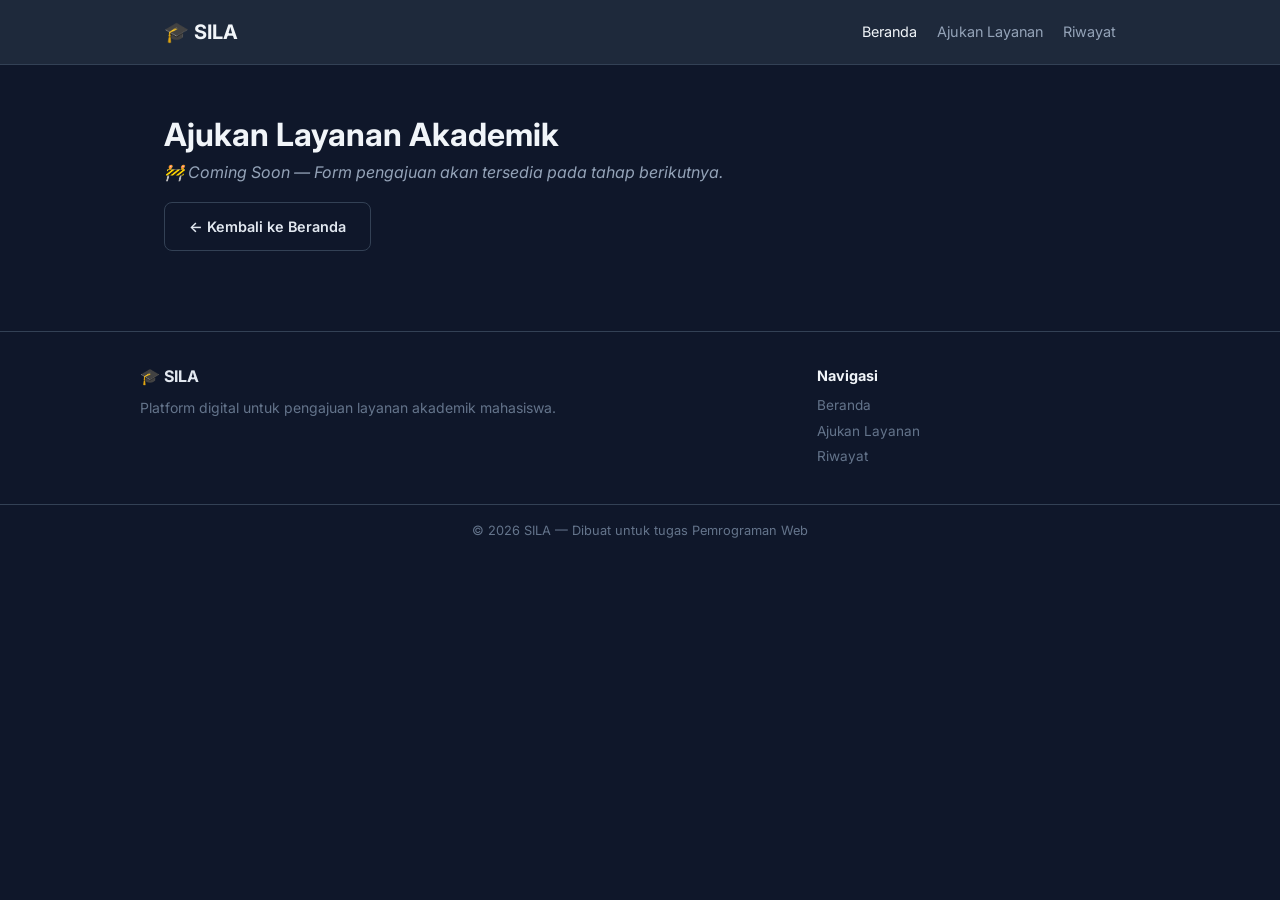
==== layanan.html @ 9aa486f9 "Setup Awal : Menambahkan file HTML dan CSS" ====
<!doctype html>
<html lang="id">
  <head>
    <meta charset="UTF-8" />
    <meta name="viewport" content="width=device-width, initial-scale=1.0" />
    <title>Ajukan Layanan — SILA</title>
    <link rel="preconnect" href="https://fonts.googleapis.com" />
    <link rel="preconnect" href="https://fonts.gstatic.com" crossorigin />
    <link
      href="https://fonts.googleapis.com/css2?family=Inter:wght@400;600;700&display=swap"
      rel="stylesheet"
    />
    <link rel="stylesheet" href="css/style.css" />
  </head>

  <body>
    <!-- HEADER & NAVIGASI -->
    <header class="navbar">
      <div class="container navbar-inner">
        <a href="index.html" class="logo">🎓 SILA</a>
        <nav>
          <a href="index.html" class="active">Beranda</a>
          <a href="layanan.html">Ajukan Layanan</a>
          <a href="riwayat.html">Riwayat</a>
        </nav>
      </div>
    </header>

    <main>
      <section class="section">
        <div class="container">
          <h1>Ajukan Layanan Akademik</h1>
          <p class="section-desc">
            <em
              >🚧 Coming Soon — Form pengajuan akan tersedia pada tahap
              berikutnya.</em
            >
          </p>
          <a href="index.html" class="btn btn-outline">← Kembali ke Beranda</a>
        </div>
      </section>
    </main>

    <footer class="footer">
      <div class="container footer-inner">
        <div>
          <strong>🎓 SILA</strong>
          <p>Platform digital untuk pengajuan layanan akademik mahasiswa.</p>
        </div>
        <div>
          <h4>Navigasi</h4>
          <a href="index.html">Beranda</a>
          <a href="layanan.html">Ajukan Layanan</a>
          <a href="riwayat.html">Riwayat</a>
        </div>
      </div>
      <div class="footer-bottom">
        <div class="container">
          <p>&copy; 2026 SILA — Dibuat untuk tugas Pemrograman Web</p>
        </div>
      </div>
    </footer>
  </body>
</html>
---- css/style.css ----
/* ================================
   CSS DASAR — SILA
   ================================ */

* {
  margin: 0;
  padding: 0;
  box-sizing: border-box;
}

body {
  background-color: #0f172a;
  color: #e2e8f0;
  padding-top: 60px;
}

h1,
h2,
h3 {
  color: #f1f5f9;
}

a {
  color: #60a5fa;
  text-decoration: none;
}

a:hover {
  color: #93c5fd;
}

hr {
  border: none;
  border-top: 1px solid #334155;
}

/* ================================
   CSS LANJUTAN — SILA
   ================================ */

body {
  font-family: "Inter", sans-serif;
  font-size: 16px;
  line-height: 1.6;
}

h1 {
  font-size: 2rem;
  font-weight: 700;
}

h2 {
  font-size: 1.5rem;
  font-weight: 700;
  margin-bottom: 8px;
}

h3 {
  font-size: 1.1rem;
  font-weight: 600;
  margin-bottom: 4px;
}

.section-desc {
  color: #94a3b8;
  margin-bottom: 16px;
}

/* ================================
   PAGE LAYOUT — SILA
   ================================ */

/* --------------------------------
   Container
   Membatasi lebar konten maksimum 1000px
   dan mengatur posisinya agar selalu
   di tengah halaman (margin: 0 auto).
   -------------------------------- */
.container {
  max-width: 1000px;
  margin: 0 auto;
  /* tengah horizontal */
  padding: 0 24px;
  /* ruang kiri & kanan */
}

/* --------------------------------
   Navbar (Bilah Navigasi) — menggunakan Flexbox
   Flexbox mengatur elemen anak secara baris (row).
   justify-content: space-between → logo kiri, nav kanan.
   align-items: center → sejajar secara vertikal.
   -------------------------------- */
.navbar {
  background-color: #1e293b;
  border-bottom: 1px solid #334155;
  padding: 16px 0;
  position: fixed;
  /* Menempel di layar atas */
  width: 100%;
  left: 0;
  top: 0;
  z-index: 1000;
  /* Memastikan selalu berada di paling atas halaman index */
}

.navbar-inner {
  display: flex;
  /* aktifkan flexbox */
  justify-content: space-between;
  /* logo vs menu berjauhan */
  align-items: center;
  /* sejajar vertikal */
}

/* Logo: teks brand di pojok kiri */
.logo {
  font-size: 1.25rem;
  font-weight: 700;
  color: #f1f5f9;
}

/* Link navigasi berwarna abu dan memberi jarak kiri */
nav a {
  margin-left: 16px;
  color: #94a3b8;
  font-size: 0.9rem;
}

/* Link aktif / hover jadi berwarna putih */
nav a:hover,
nav a.active {
  color: #f1f5f9;
}

/* --------------------------------
   Hero Section
   Bagian pembuka halaman yang mencolok,
   biasanya memuat judul besar dan tombol aksi.
   -------------------------------- */
.hero {
  padding: 64px 0;
  text-align: center;
}

.hero h1 {
  font-size: 2.25rem;
  /* = 36px, ukuran besar */
  margin-bottom: 16px;
}

.hero p {
  color: #94a3b8;
  margin-bottom: 24px;
}

/* --------------------------------
   Tombol (Buttons)
   .btn    → gaya dasar semua tombol.
   .btn-primary → tombol utama (biru, solid).
   .btn-outline → tombol sekunder (hanya border).
   -------------------------------- */
.hero-buttons {
  display: flex;
  justify-content: center;
  gap: 12px;
  /* jarak antar tombol */
}

.btn {
  display: inline-block;
  padding: 12px 24px;
  border-radius: 8px;
  font-size: 0.9rem;
  font-weight: 600;
}

/* Tombol solid biru */
.btn-primary {
  background-color: #2563eb;
  color: #fff;
}

.btn-primary:hover {
  background-color: #1d4ed8;
  /* biru lebih gelap saat hover */
  color: #fff;
}

/* Tombol outline (hanya border, tanpa background) */
.btn-outline {
  border: 1px solid #334155;
  color: #e2e8f0;
}

.btn-outline:hover {
  background-color: #1e293b;
  color: #f1f5f9;
}

/* Blok konten dengan garis atas sebagai pemisah antar section */
.section {
  padding: 48px 0;
  border-top: 1px solid #334155;
}

/* --------------------------------
   Cards Grid — menggunakan CSS Grid
   grid-template-columns: 1fr 1fr → 2 kolom sama lebar.
   gap: jarak antar kartu.
   -------------------------------- */
.cards-grid {
  display: grid;
  grid-template-columns: 1fr 1fr;
  /* 2 kolom */
  gap: 16px;
  margin-top: 16px;
}

/* Kartu individual */
.card {
  background-color: #1e293b;
  border: 1px solid #334155;
  border-radius: 12px;
  padding: 20px;
}

.card p {
  color: #94a3b8;
  font-size: 0.9rem;
  margin-bottom: 8px;
}

/* Badge kode kecil berwarna biru di dalam kartu */
.card-code {
  font-size: 0.75rem;
  font-weight: 600;
  color: #60a5fa;
  background-color: rgba(37, 99, 235, 0.1);
  /* biru transparan */
  padding: 2px 8px;
  border-radius: 4px;
}

/* --------------------------------
   Steps Grid — menggunakan Flexbox
   flex: 1 berarti setiap .step mengambil
   lebar yang sama (membagi ruang secara merata).
   -------------------------------- */
.steps-grid {
  display: flex;
  gap: 16px;
  margin-top: 16px;
}

.step {
  flex: 1;
  /* lebar sama rata */
  text-align: center;
  background-color: #1e293b;
  border: 1px solid #334155;
  border-radius: 12px;
  padding: 24px 16px;
}

/* Lingkaran nomor langkah berwarna biru */
.step-number {
  width: 40px;
  height: 40px;
  background-color: #2563eb;
  color: #fff;
  border-radius: 50%;
  /* membuat kotak jadi lingkaran */
  display: flex;
  align-items: center;
  justify-content: center;
  font-weight: 700;
  margin: 0 auto 12px;
  /* tengah horizontal + jarak bawah */
}

.step p {
  color: #94a3b8;
  font-size: 0.85rem;
}

/* --------------------------------
   Stats Grid — Flexbox
   Untuk menampilkan statistik angka
   secara berdampingan.
   -------------------------------- */
.stats-grid {
  display: flex;
  gap: 16px;
}

.stat {
  flex: 1;
  text-align: center;
  background-color: #1e293b;
  border: 1px solid #334155;
  border-radius: 12px;
  padding: 24px;
}

/* Angka statistik besar berwarna biru */
.stat-number {
  font-size: 2rem;
  font-weight: 700;
  color: #60a5fa;
}

.stat-label {
  color: #94a3b8;
  font-size: 0.85rem;
  margin-top: 4px;
}

/* --------------------------------
   Footer — menggunakan CSS Grid
   grid-template-columns: 2fr 1fr →
   kolom kiri 2x lebih lebar dari kolom kanan
   (2/3 vs 1/3 lebar total).
   -------------------------------- */
.footer {
  border-top: 1px solid #334155;
  margin-top: 32px;
}

.footer-inner {
  display: grid;
  grid-template-columns: 2fr 1fr;
  /* 2 kolom tidak sama */
  gap: 32px;
  padding: 32px 0;
}

.footer-inner p {
  color: #64748b;
  font-size: 0.875rem;
  margin-top: 8px;
}

.footer-inner h4 {
  color: #f1f5f9;
  margin-bottom: 8px;
  font-size: 0.9rem;
}

/* Link di footer tampil sebagai block (baris baru per link) */
.footer-inner a {
  display: block;
  color: #64748b;
  font-size: 0.85rem;
  margin-bottom: 4px;
}

.footer-inner a:hover {
  color: #93c5fd;
}

/* Baris paling bawah footer (copyright) */
.footer-bottom {
  border-top: 1px solid #334155;
  padding: 16px 0;
  text-align: center;
}

.footer-bottom p {
  font-size: 0.8rem;
  color: #64748b;
}

/* STRUKTUR NAVIGASI dan MENU */
/* =========================== */

.nav-menu {
  list-style: none;
  /* Menghilangkan bullet */
  display: flex;
  /* Membuat sejajar (1 baris) */
  gap: 10px;
  /* Jarak antar menu */
}

/* Tampila link setiap menu */
.nav-menu li a {
  font-size: 0.9rem;
  padding: 8px 12px;
  border-radius: 8px;
  color: #94a3b8;
}

/* Menu yang sedang terbuka (aktif) */
.nav-menu li a.active {
  color: #f1f5f9;
  font-weight: 600;
  background-color: rgba(37, 99, 235, 0.15);
}

/* Menu hover (di arahkan kursor) */
.nav-menu li a:hover {
  color: #f1f5f9;
  background-color: rgb(225, 225, 225, 0.05);
}

/* Nav footer */
.footer-nav ul {
  list-style: none;
  /* Hapus bullet */
}

/* Menu Toggle (Hamburger Style) */
/* Checkbox Disembunyikan */
.nav-Toggle {
  display: none;
}

.navToggleMenu {
  display: none;
  /* Default disembunyikan (ditampilkan desktop) */
  flex-direction: column;
  gap: 5px;
  cursor: pointer;
  padding: 4px;
}

.navToggleMenu span {
  display: block;
  width: 24px;
  height: 4px;
  background-color: #f1f5f9;
  border-radius: 2px;
}

@media (max-width: 768px) {
  .navbar-inner {
    flex-wrap: wrap;
    /* Bungkus jika tidak muat */
  }

  /* Tampilan ikon toggle */
  .navToggleMenu {
    display: flex;
  }

  nav {
    width: 100%;
    order: 3;
  }

  .nav-menu {
    display: none;
    flex-direction: column;
    gap: 0;
    width: 100%;
    padding: 8px 0;
    border-top: 1px solid #334155;
    margin-top: 12px;
  }

  .nav-menu li a {
    display: block;
    padding: 10px 0;
    border-radius: 0;
  }

  /* Munculkan menu ketika dicentang */
  .nav-Toggle:checked ~ nav .nav-menu {
    display: flex;
  }

  .nav-menu {
    gap: 4px;
  }

  .hero h1 {
    font-size: 1.5rem;
  }

  .hero p {
    font-size: 0.9rem;
  }

  /* Tombol dibuat vertikal */
  .hero-buttons {
    flex-direction: column;
    align-items: center;
  }

  .cards-grid {
    grid-template-columns: 1fr;
  }

  .steps-grid {
    flex-direction: column;
  }

  .stats-grid {
    flex-direction: column;
  }

  .footer-inner {
    grid-template-columns: 1fr;
    gap: 24px;
  }
}

/* Tampilan Mobile lebih kecil */

@media (max-width: 480px) {
  .hero h1 {
    font-size: 1.25rem;
  }

  .footer-inner {
    text-align: center;
  }

  .footer-nav {
    display: none;
  }
}

/* Transisi */

.card {
  background-color: #1e293b;
  border: 1px solid #334155;
  border-radius: 12px;
  padding: 20px;
  transition:
    border-color 0.3s,
    transform 0.5s;
}

.card:hover {
  border: 2px solid rgb(101, 15, 186);
  transform: translateY(-25px);
}

/* Animasi */
/* from = tampilan awal */
/* to = tampilan akhir */

@keyframes fadeIn {
  from {
    opacity: 0;
    transform: translateY(20px);
  }
  to {
    opacity: 2;
    transform: translateY(0);
  }
}

.hero {
  animation: fadeIn 0.8s ease;
}
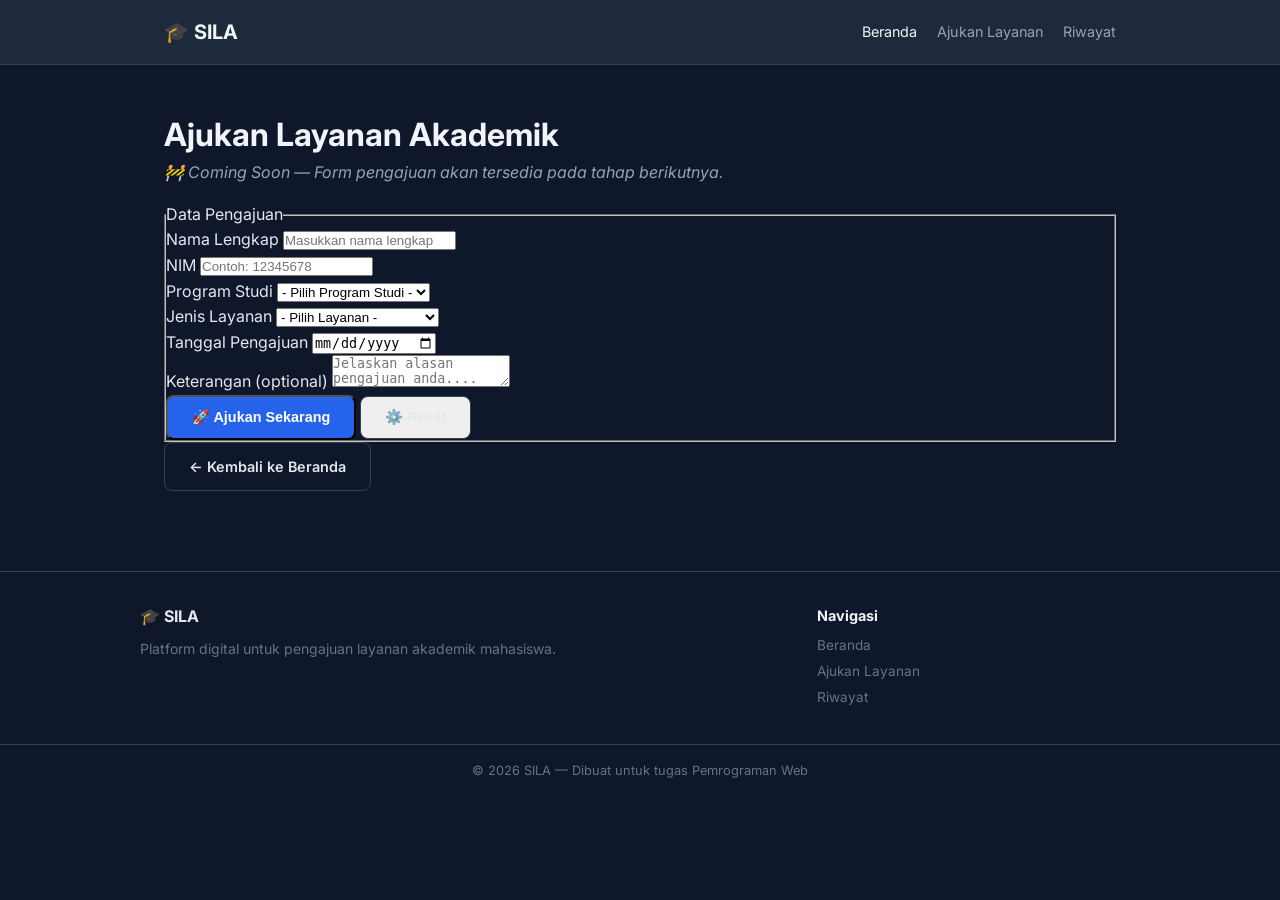
==== commit 9b7ae3cb: "edit file layanan.html" ====
--- a/layanan.html
+++ b/layanan.html
@@ -33,9 +33,77 @@
           <p class="section-desc">
             <em
               >🚧 Coming Soon — Form pengajuan akan tersedia pada tahap
-              berikutnya.</em
-            >
+              berikutnya.</em>
           </p>
+
+          <form action="#" method="post" class="form-card">
+            <fieldset>
+              <legend>Data Pengajuan</legend>
+              <!-- Form controls di dalam sini -->
+               <!-- Nama -->
+                <div class="form-group">
+                  <label for="nama">Nama Lengkap</label>
+                  <input type="text" id="nama" name="nama" placeholder="Masukkan nama lengkap" required>
+                </div>
+
+                <!-- NIM -->
+                <div class="form-row">
+                  <div class="form-group">
+                  <label for="nim">NIM</label>
+                  <input type="text" id="nim" name="nim" placeholder="Contoh: 12345678" maxlenght="8" required>
+                </div>
+  
+                <!-- Podi -->
+                <div class="form-group">
+                  <label for="prodi">Program Studi</label>
+                  <select id="prodi" name="prodi" required>
+                    <option value="">- Pilih Program Studi -</option>
+                    <option value="Sistem Informasi">Sistem Informasi</option>
+                    <option value="Teknik Informatika">Teknik Informatika</option>
+                    <option value="Manajemen">Manajemen</option>
+                    <option value="Akuntansi">Akuntansi</option>
+                  </select>
+                </div>
+
+                <!-- Layanan dan Tanggal -->
+                 <div class="form-row">
+                  <!-- Layanan -->
+                   <div class="form-group">
+                    <label for="layanan">Jenis Layanan</label>
+                    <select id="layanan" name="layanan" required>
+                      <option value="">- Pilih Layanan -</option>
+                      <option value="SKA">SKA - Surat Aktif Kuliah</option>
+                      <option value="CAK">CAK - Cuti Akademik</option>
+                      <option value= "TNM">TNM - Transkrip Nilai</option>
+                      <option value="PDA">PDA - Perubahan Data</option>
+                    </select>
+                   </div>
+
+                   <!-- Tanggal -->
+                    
+                   <div class="form-group">
+                    <label for="tanggal">Tanggal Pengajuan</label>
+                    <input type="date" id="tanggal" name="tanggal" required>
+                   </div>
+                 </div>
+
+                 <!-- Keterangan -->
+                  <div class="form-group">
+                    <label for="keterangan">Keterangan (optional)</label>
+                    <textarea id="keterangan" name="keterangan" row="3" placeholder="Jelaskan alasan pengajuan anda...."></textarea>
+                  </div>
+
+                  <!-- Submit -->
+                   <div class="form-actions">
+                    <button type="submit" class="btn btn-primary">🚀 Ajukan Sekarang</button>
+                    <button type="reset" class="btn btn-outline">⚙️ Reset</button>
+                   </div>
+
+
+            </fieldset>
+          </form>
+
+
           <a href="index.html" class="btn btn-outline">← Kembali ke Beranda</a>
         </div>
       </section>
